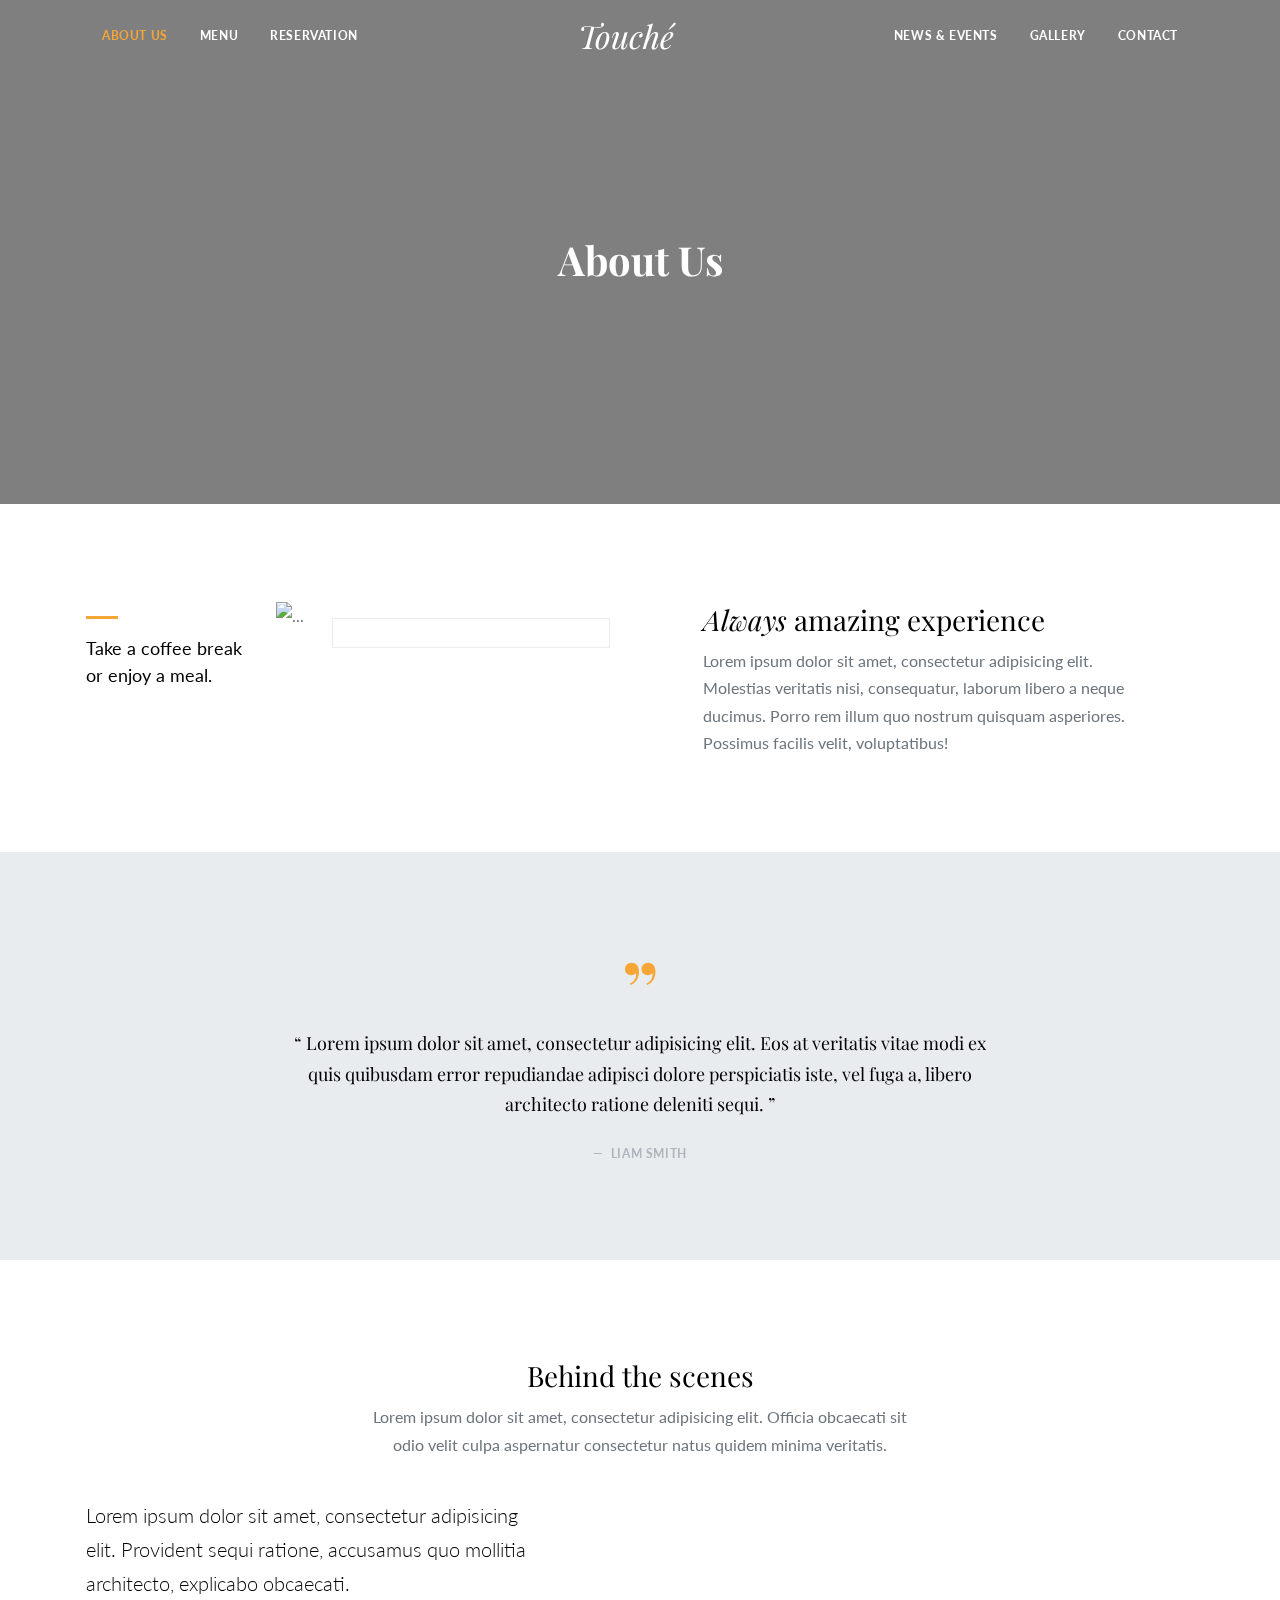
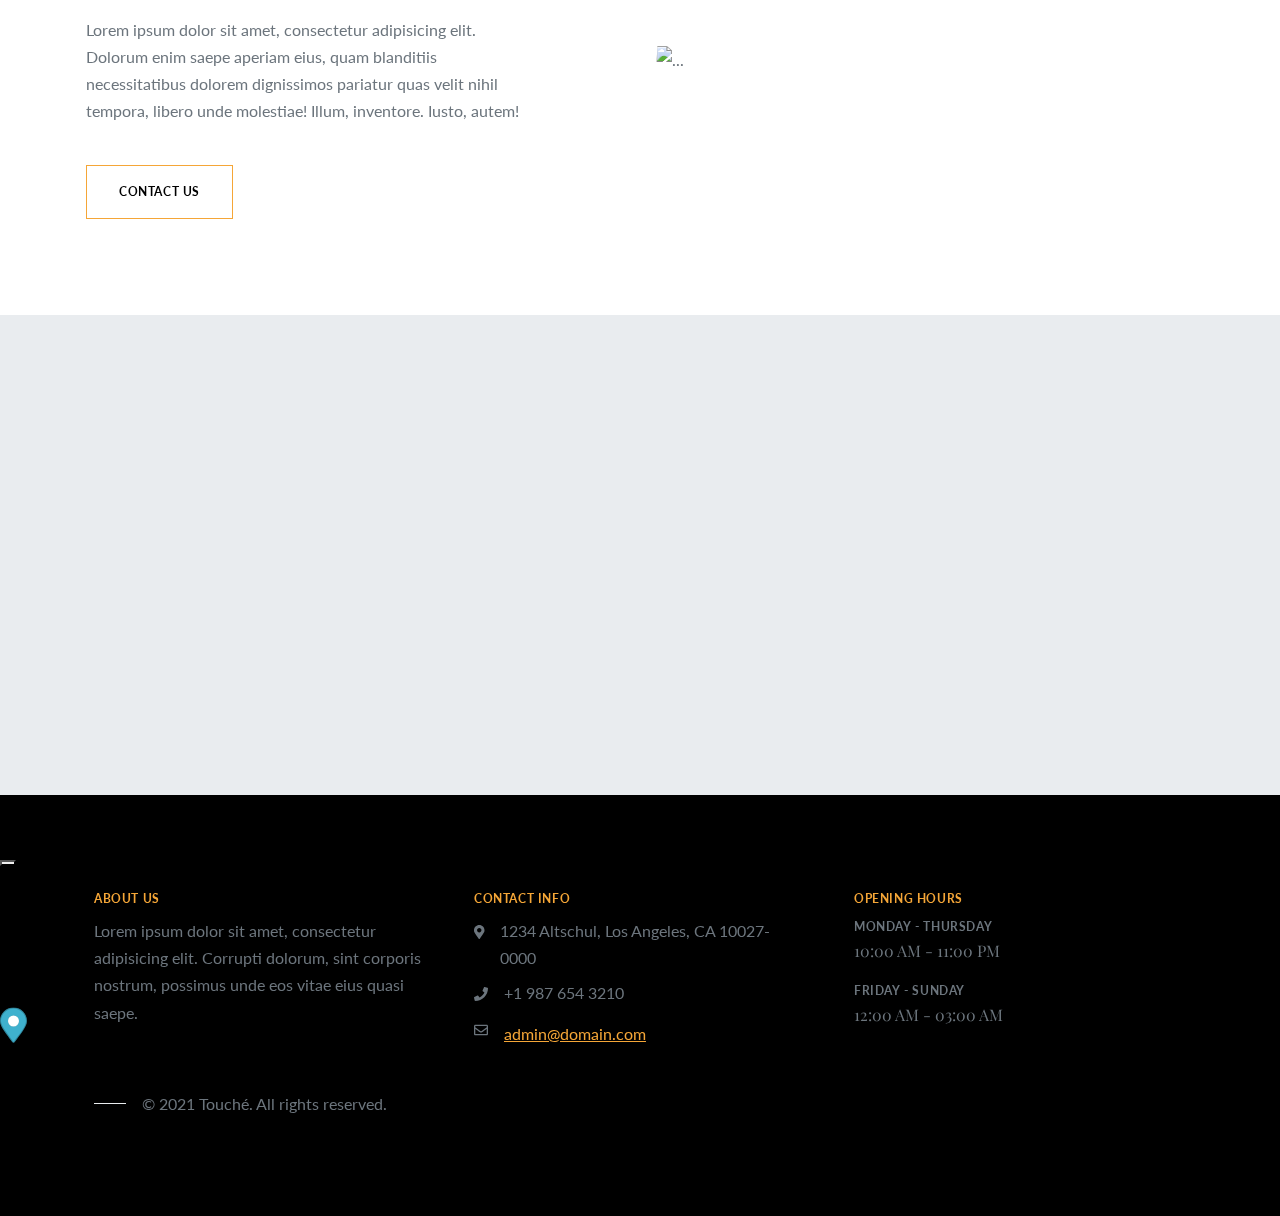
==== about.html @ 6cad5d22 "first commit" ====
<!doctype html>
<html lang="en">

<head>
  <meta charset="utf-8" />
  <meta name="viewport" content="width=device-width, initial-scale=1" />

  <!-- Favicon -->
  <link rel="apple-touch-icon" sizes="180x180" href="./assets/favicon/apple-touch-icon.png">
  <link rel="icon" type="image/png" sizes="32x32" href="./assets/favicon/favicon-32x32.png">
  <link rel="icon" type="image/png" sizes="16x16" href="./assets/favicon/favicon-16x16.png">
  <link rel="manifest" href="./assets/favicon/manifest.json">
  <link rel="mask-icon" href="./assets/favicon/safari-pinned-tab.svg" color="#5bbad5">
  <link rel="shortcut icon" href="./assets/favicon/favicon.ico">
  <meta name="msapplication-config" content="./assets/favicon/browserconfig.xml">
  <meta name="theme-color" content="#ffffff">

  <!-- Libs CSS -->
  <link rel="stylesheet" href="./assets/css/libs.bundle.css" />

  <!-- Theme CSS -->
  <link rel="stylesheet" href="./assets/css/theme.bundle.css" />

  <!-- Fonts -->
  <link rel="preconnect" href="https://fonts.gstatic.com">
  <link
    href="https://fonts.googleapis.com/css2?family=Lato:ital,wght@0,400;0,700;0,900;1,400;1,700;1,900&family=Playfair+Display:ital,wght@0,400;0,700;1,400;1,700&display=swap"
    rel="stylesheet">

  <!-- Map -->
  <link rel='stylesheet' href='https://api.mapbox.com/mapbox-gl-js/v2.3.1/mapbox-gl.css' />

  <!-- Title -->
  <title>Touché - Café &amp; Restaurant Template</title>
</head>

<body>

  <!-- NAVBAR -->
  <nav class="navbar navbar-dark navbar-expand-lg navbar-togglable fixed-top">
    <div class="container">

      <!-- Navbar brand (mobile) -->
      <a class="navbar-brand d-lg-none" href="./index.html">Touché</a>

      <!-- Navbar toggler -->
      <button class="navbar-toggler" type="button" data-bs-toggle="collapse" data-bs-target="#navbarCollapse"
        aria-controls="navbarCollapse" aria-expanded="false" aria-label="Toggle navigation">
        <span class="navbar-toggler-icon"></span>
      </button>

      <!-- Navbar collapse -->
      <div class="collapse navbar-collapse" id="navbarCollapse">

        <!-- Navbar nav -->
        <ul class="navbar-nav">
          <li class="nav-item">
            <a class="nav-link active" href="./about-us.html">About Us</a>
          </li>
          <li class="nav-item">
            <a class="nav-link " href="./menu.html">Menu</a>
          </li>
          <li class="nav-item">
            <a class="nav-link " href="./reservation.html">Reservation</a>
          </li>
        </ul>

        <!-- Navbar brand -->
        <a class="navbar-brand d-none d-lg-flex mx-lg-auto" href="./index.html">
          Touché
        </a>

        <!-- Navbar nav -->
        <ul class="navbar-nav">
          <li class="nav-item">
            <a class="nav-link " href="./news-and-events.html">News & Events</a>
          </li>
          <li class="nav-item">
            <a class="nav-link " href="./gallery.html">Gallery</a>
          </li>
          <li class="nav-item">
            <a class="nav-link " href="./contact-us.html">Contact</a>
          </li>
        </ul>

      </div>
    </div>
  </nav>

  <!-- HEADER -->
  <header data-jarallax data-speed=".8" style="background-image: url(assets/img/36.jpg);">
    <div class="pt-10 pb-8 pt-md-15 pb-md-13 bg-black-50">
      <div class="container">
        <div class="row justify-content-center">
          <div class="col-12 col-md-8 col-lg-6 text-center">

            <!-- Heading -->
            <h1 class="display-6 fw-bold text-white">
              About Us
            </h1>

          </div>
        </div>
      </div>
    </div>
  </header>

  <!-- DISCOVER -->
  <section class="py-7 py-md-9">
    <div class="container">
      <div class="row">
        <div class="col-md-2">

          <!-- Divider -->
          <hr class="hr-sm bg-primary">

          <!-- Text -->
          <p class="fs-lg lh-lg text-black mb-5 mb-md-0">
            Take a coffee break or enjoy a meal.
          </p>

        </div>
        <div class="col-md-4">

          <!-- Media -->
          <div class="media-decoration media-decoration-1 mb-5 mb-md-0">

            <!-- Border -->
            <div class="media-decoration-border" data-jarallax-element="-40"></div>

            <!-- Image -->
            <img class="media-decoration-img img-fluid" src="assets/img/2.jpg" alt="...">

          </div>

        </div>
        <div class="col-md-5 align-self-center mx-auto">

          <!-- Heading -->
          <h2 class="mb-2">
            <em>Always</em> amazing experience
          </h2>

          <!-- Text -->
          <p class="mb-0">
            Lorem ipsum dolor sit amet, consectetur adipisicing elit. Molestias veritatis nisi, consequatur, laborum
            libero a neque ducimus. Porro rem illum quo nostrum quisquam asperiores. Possimus facilis velit,
            voluptatibus!
          </p>

        </div>
      </div>
    </div>
  </section>

  <!-- QUOTE -->
  <section class="py-7 py-md-9 bg-light">
    <div class="container">
      <div class="row justify-content-center">
        <div class="col-12 col-md-8 text-center">

          <!-- Icon -->
          <span class="display-1 font-serif text-primary">”</span>

          <!-- Blockquote -->
          <figure class="mb-0">
            <blockquote class="blockquote mb-0">
              <p class="font-serif text-black mb-6">
                Lorem ipsum dolor sit amet, consectetur adipisicing elit. Eos at veritatis vitae modi ex quis quibusdam
                error repudiandae adipisci dolore perspiciatis iste, vel fuga a, libero architecto ratione deleniti
                sequi.
              </p>
            </blockquote>
            <figcaption class="blockquote-footer text-xs mb-0">
              Liam Smith
            </figcaption>
          </figure>

        </div>
      </div>
    </div>
  </section>

  <!-- INFO -->
  <section class="py-7 py-md-9">
    <div class="container">
      <div class="row justify-content-center">
        <div class="col-12 col-md-8 col-lg-6 text-center">

          <!-- Heading -->
          <h2 class="mb-2">
            Behind the scenes
          </h2>

          <!-- Subheading -->
          <p class="mb-6">
            Lorem ipsum dolor sit amet, consectetur adipisicing elit. Officia obcaecati sit odio velit culpa aspernatur
            consectetur natus quidem minima veritatis.
          </p>

        </div>
      </div>
      <div class="row align-items-center justify-content-between">
        <div class="col-md-6 order-md-2">

          <!-- Image -->
          <img class="img-fluid mw-md-120 clip-top-start" src="assets/img/24.jpg" alt="...">

        </div>
        <div class="col-md-5 order-md-1">

          <!-- Text -->
          <p class="lead text-black">
            Lorem ipsum dolor sit amet, consectetur adipisicing elit. Provident sequi ratione, accusamus quo mollitia
            architecto, explicabo obcaecati.
          </p>

          <!-- Text -->
          <p class="mb-6">
            Lorem ipsum dolor sit amet, consectetur adipisicing elit. Dolorum enim saepe aperiam eius, quam blanditiis
            necessitatibus dolorem dignissimos pariatur quas velit nihil tempora, libero unde molestiae! Illum,
            inventore. Iusto, autem!
          </p>

          <!-- Text -->
          <p class="mb-md-0">
            <a class="btn btn-outline-primary" href="contact-us.html">
              Contact Us
            </a>
          </p>

        </div>
      </div>
    </div>
  </section>

  <!-- MAP -->
  <section class="bg-light" data-map='{"center": [-118.244615, 34.052979], "zoom": 12}' style="height: 30rem;">
  </section>

  <!-- FOOTER -->
  <footer class="py-7 py-md-9 bg-black">
    <div class="container px-4">
      <div class="row gx-7">
        <div class="col-sm-4">

          <!-- Heading -->
          <h5 class="text-xs text-primary">
            About Us
          </h5>

          <!-- Text -->
          <p class="mb-6">
            Lorem ipsum dolor sit amet, consectetur adipisicing elit. Corrupti dolorum, sint corporis nostrum, possimus
            unde eos vitae eius quasi saepe.
          </p>

        </div>
        <div class="col-sm-4">

          <!-- Heading -->
          <h5 class="text-xs text-primary">
            Contact info
          </h5>

          <!-- List -->
          <ul class="list-unstyled mb-6">
            <li class="d-flex mb-2">
              <div class="fas fa-map-marker-alt me-3 mt-2 fs-sm"></div>
              1234 Altschul, Los Angeles, CA 10027-0000
            </li>
            <li class="d-flex mb-2">
              <div class="fas fa-phone me-3 mt-2 fs-sm"></div>
              +1 987 654 3210
            </li>
            <li class="d-flex">
              <div class="far fa-envelope me-3 mt-2 fs-sm"></div> <a href="mailto:admin@domain.com">admin@domain.com</a>
            </li>
          </ul>

        </div>
        <div class="col-sm-4">

          <!-- Heading -->
          <h5 class="text-xs text-primary">
            Opening hours
          </h5>

          <!-- Text -->
          <div class="mb-3">
            <div class="text-xs">Monday - Thursday</div>
            <div class="font-serif">10:00 AM - 11:00 PM</div>
          </div>

          <!-- Text -->
          <div class="mb-6">
            <div class="text-xs">Friday - Sunday</div>
            <div class="font-serif">12:00 AM - 03:00 AM</div>
          </div>

        </div>
      </div>
      <div class="row">
        <div class="col-12">

          <!-- Copyright -->
          <div class="d-flex align-items-center">
            <hr class="hr-sm me-3" style="height: 1px;" /> &copy; 2021 Touché. All rights reserved.
          </div>

        </div>
      </div>
    </div>
  </footer>


  <!--  -->
  <!-- TOAST -->
  <div class="toast position-fixed bottom-0 start-50 translate-middle-x mb-3 mb-md-5" id="notification" role="alert"
    aria-live="assertive" aria-atomic="true">
    <div class="d-flex">
      <div class="toast-body mx-auto"></div>
    </div>
  </div>

  <!-- JAVASCRIPT -->
  <!-- Vendor JS -->
  <script src="./assets/js/vendor.bundle.js"></script>

  <!-- Theme JS -->
  <script src="./assets/js/theme.bundle.js"></script>

</body>

</html>
---- assets/css/libs.bundle.css ----
/*! Flickity v2.2.2
https://flickity.metafizzy.co
---------------------------------------------- */
.flickity-enabled {
  position: relative;
}
.flickity-enabled:focus {
  outline: 0;
}
.flickity-viewport {
  height: 100%;
  overflow: hidden;
  position: relative;
}
.flickity-slider {
  height: 100%;
  position: absolute;
  width: 100%;
}
.flickity-enabled.is-draggable {
  -webkit-tap-highlight-color: transparent;
  -webkit-user-select: none;
  -moz-user-select: none;
  -ms-user-select: none;
  user-select: none;
}
.flickity-enabled.is-draggable .flickity-viewport {
  cursor: move;
  cursor: -webkit-grab;
  cursor: grab;
}
.flickity-enabled.is-draggable .flickity-viewport.is-pointer-down {
  cursor: -webkit-grabbing;
  cursor: grabbing;
}
.flickity-button {
  background: hsla(0, 0%, 100%, 0.75);
  border: none;
  color: #333;
  position: absolute;
}
.flickity-button:hover {
  background: #fff;
  cursor: pointer;
}
.flickity-button:focus {
  box-shadow: 0 0 0 5px #19f;
  outline: 0;
}
.flickity-button:active {
  opacity: 0.6;
}
.flickity-button:disabled {
  cursor: auto;
  opacity: 0.3;
  pointer-events: none;
}
.flickity-button-icon {
  fill: currentColor;
}
.flickity-prev-next-button {
  border-radius: 50%;
  height: 44px;
  top: 50%;
  transform: translateY(-50%);
  width: 44px;
}
.flickity-prev-next-button.previous {
  left: 10px;
}
.flickity-prev-next-button.next {
  right: 10px;
}
.flickity-rtl .flickity-prev-next-button.previous {
  left: auto;
  right: 10px;
}
.flickity-rtl .flickity-prev-next-button.next {
  left: 10px;
  right: auto;
}
.flickity-prev-next-button .flickity-button-icon {
  height: 60%;
  left: 20%;
  position: absolute;
  top: 20%;
  width: 60%;
}
.flickity-page-dots {
  bottom: -25px;
  line-height: 1;
  list-style: none;
  margin: 0;
  padding: 0;
  position: absolute;
  text-align: center;
  width: 100%;
}
.flickity-rtl .flickity-page-dots {
  direction: rtl;
}
.flickity-page-dots .dot {
  background: #333;
  border-radius: 50%;
  cursor: pointer;
  display: inline-block;
  height: 10px;
  margin: 0 8px;
  opacity: 0.25;
  width: 10px;
}
.flickity-page-dots .dot.is-selected {
  opacity: 1;
}

/* sticky_navbar_left */

.navbar-left {
  display: flex;
  position: fixed;
  top: 29.5vh;
  flex-direction: column;
  align-items: center;
  justify-content: center;
  background: hsla(0, 0%, 100%, 0.15);
  backdrop-filter: blur(30px);
  width: 3.5vw;
  height: 48.5vh;
  z-index: 1000;
  box-shadow: 3px 3px 10px rgb(8, 5, 5, 0.3);
  border-radius: 10px;
}

.navbar-left a {
  color: #c29938;

  transition: 0.3s;
}

.navbar-left i {
  padding: 1.5vmax 1vmax;
  font-size: 1.75vmax;
}

.navbar-left a:hover {
  color: #000000;
}

footer a {
  display: flex;
  padding-top: 5px;
  align-content: center;
  text-align: center;
}
/*# sourceMappingURL=libs.bundle.css.map*/
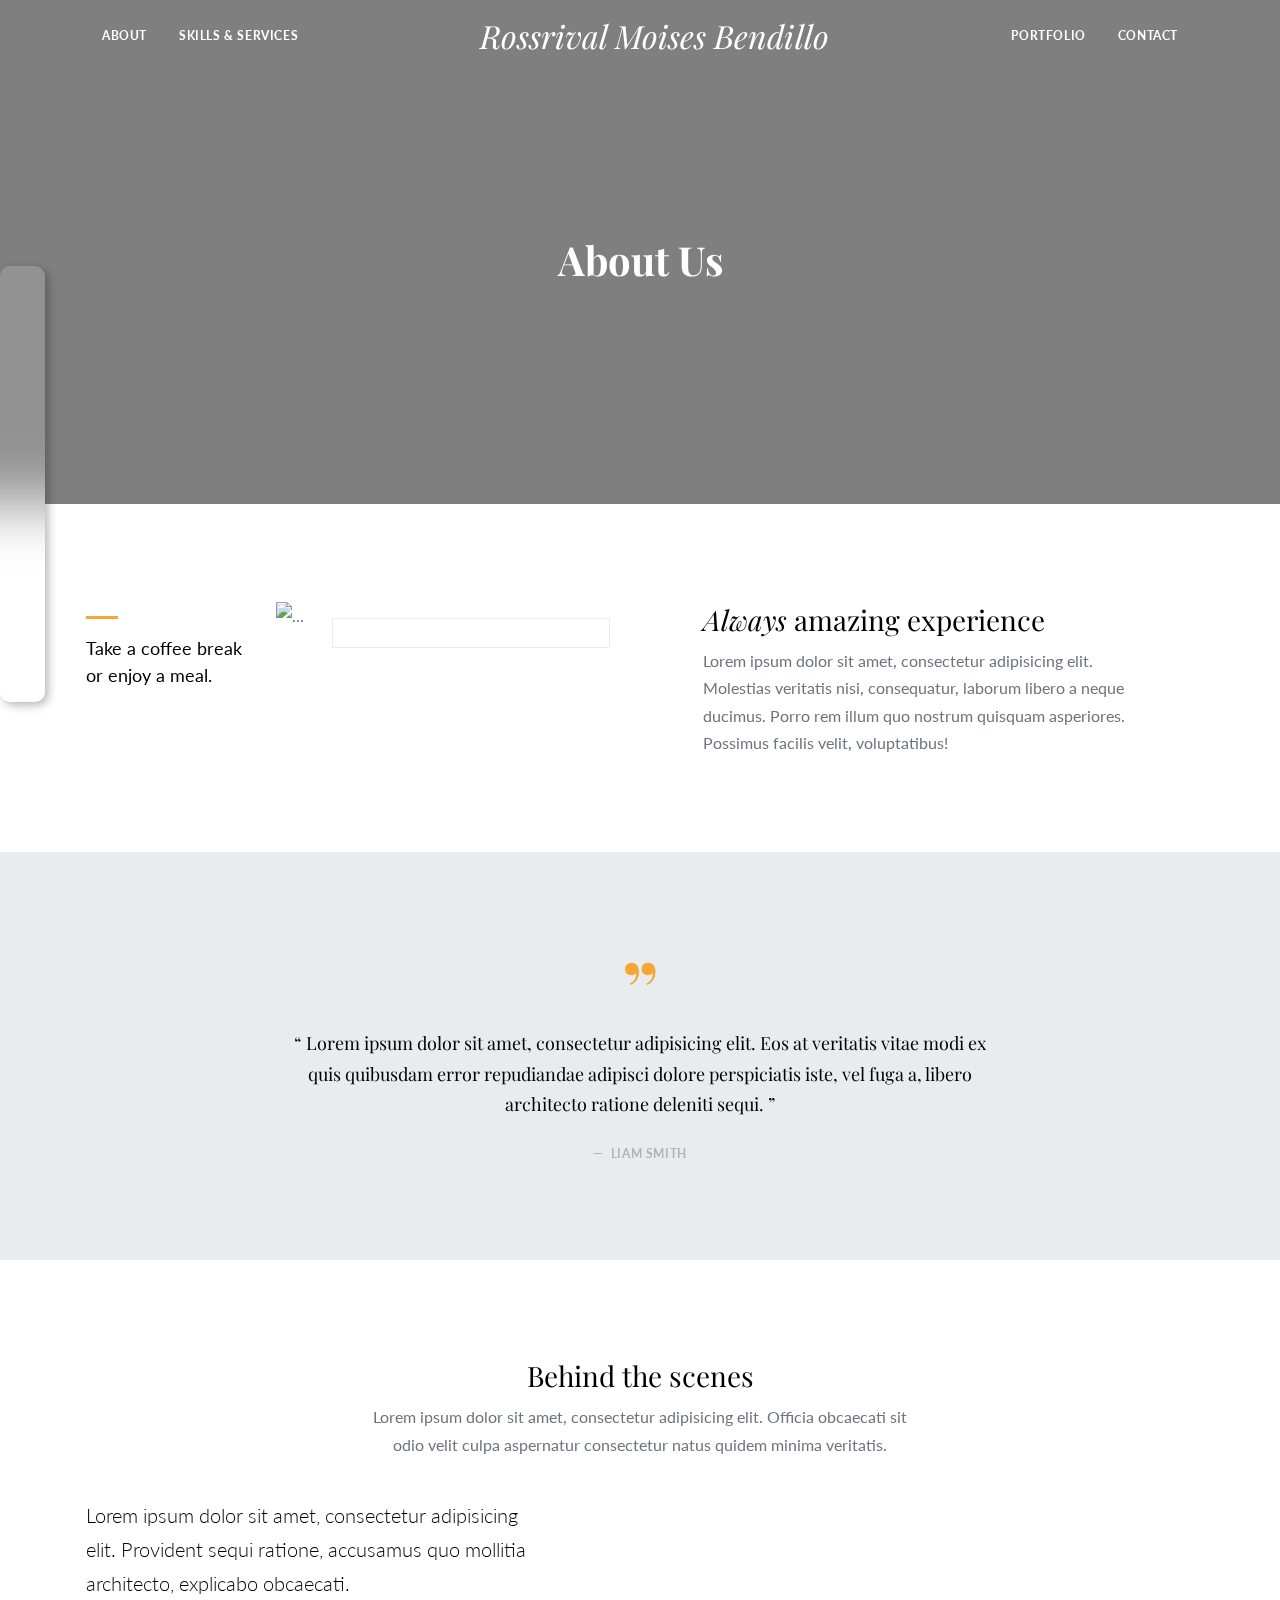
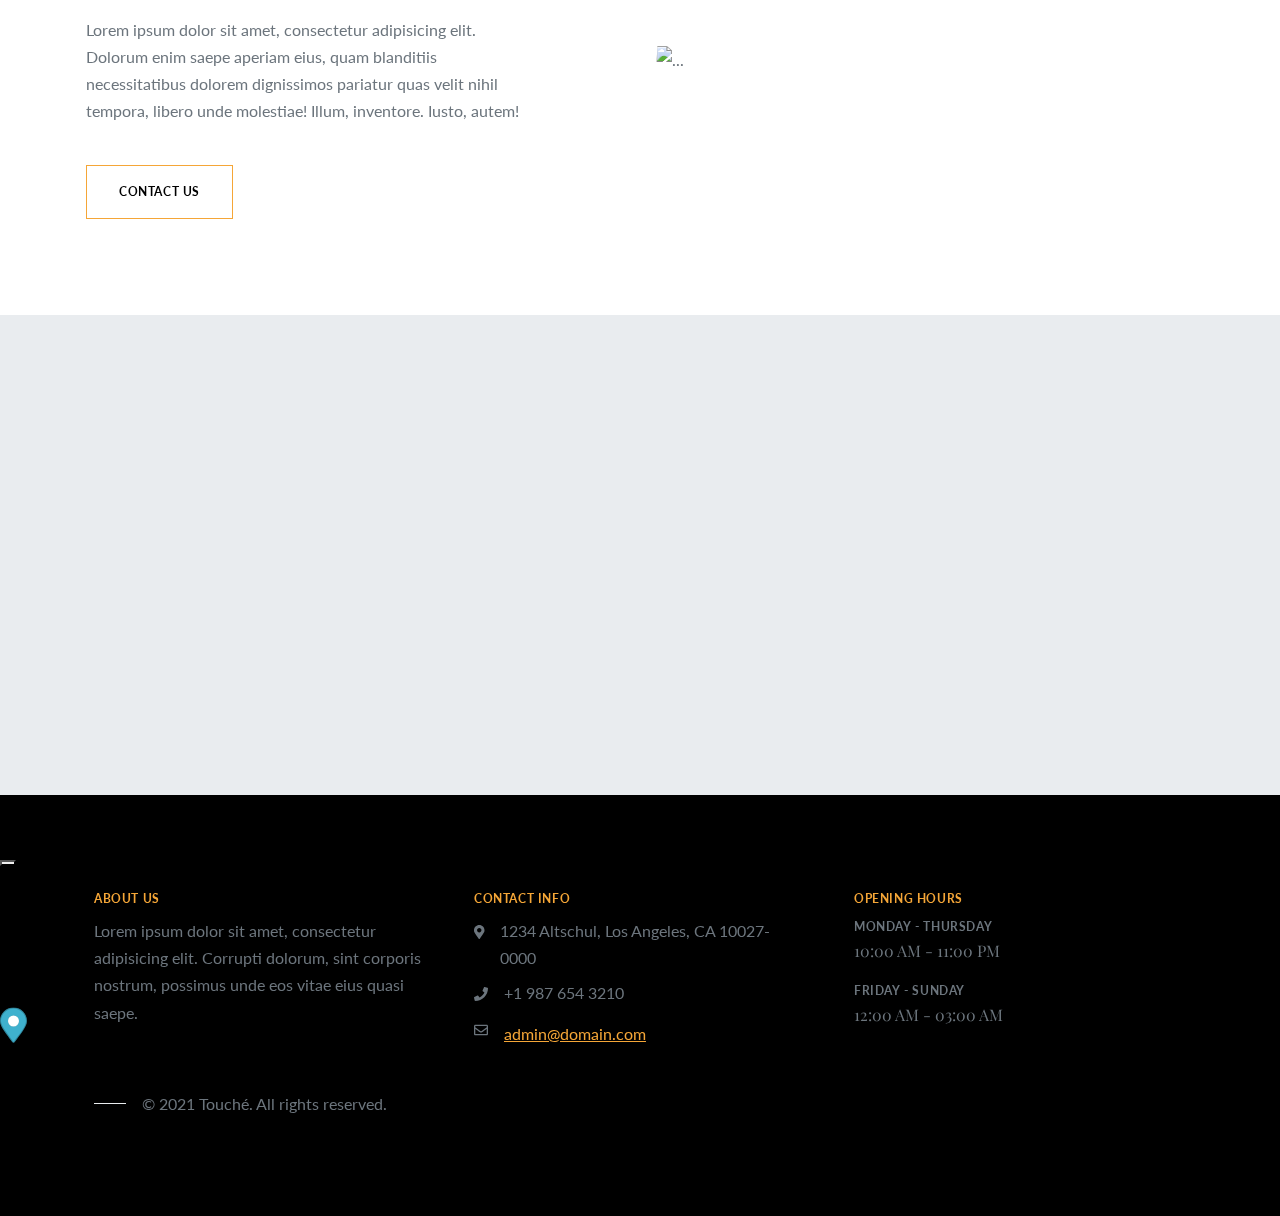
==== commit 4fda918a: "updated portfolio" ====
--- a/about.html
+++ b/about.html
@@ -31,7 +31,7 @@
   <link rel='stylesheet' href='https://api.mapbox.com/mapbox-gl-js/v2.3.1/mapbox-gl.css' />
 
   <!-- Title -->
-  <title>Touché - Café &amp; Restaurant Template</title>
+  <title>Ross: About</title>
 </head>
 
 <body>
@@ -41,7 +41,7 @@
     <div class="container">
 
       <!-- Navbar brand (mobile) -->
-      <a class="navbar-brand d-lg-none" href="./index.html">Touché</a>
+      <a class="navbar-brand d-lg-none" href="./index.html">Rossrival</a>
 
       <!-- Navbar toggler -->
       <button class="navbar-toggler" type="button" data-bs-toggle="collapse" data-bs-target="#navbarCollapse"
@@ -55,37 +55,43 @@
         <!-- Navbar nav -->
         <ul class="navbar-nav">
           <li class="nav-item">
-            <a class="nav-link active" href="./about-us.html">About Us</a>
+            <a class="nav-link " href="./about.html">About</a>
           </li>
           <li class="nav-item">
-            <a class="nav-link " href="./menu.html">Menu</a>
-          </li>
-          <li class="nav-item">
-            <a class="nav-link " href="./reservation.html">Reservation</a>
+            <a class="nav-link " href="./skills_&services.html">Skills & Services</a>
           </li>
         </ul>
 
         <!-- Navbar brand -->
         <a class="navbar-brand d-none d-lg-flex mx-lg-auto" href="./index.html">
-          Touché
+          Rossrival Moises Bendillo
         </a>
 
         <!-- Navbar nav -->
         <ul class="navbar-nav">
           <li class="nav-item">
-            <a class="nav-link " href="./news-and-events.html">News & Events</a>
+            <a class="nav-link " href="./portfolio.html">Portfolio</a>
           </li>
           <li class="nav-item">
-            <a class="nav-link " href="./gallery.html">Gallery</a>
-          </li>
-          <li class="nav-item">
-            <a class="nav-link " href="./contact-us.html">Contact</a>
+            <a class="nav-link " href="./contact.html">Contact</a>
           </li>
         </ul>
 
       </div>
     </div>
   </nav>
+
+  <!----------Sticky Navbar left--------------->
+  <div class="navbar-left" ">
+  <a href=" #Ross" target="_blank"> <i class="fa-solid fa-registered "></i></a>
+    <a href="https://github.com/Kashea/" target="_blank"> <i class="fa-brands fa-github"> </i></a>
+    <a href="https://www.facebook.com/rbendillo/" target="_blank"> <i class="fa-brands fa-facebook"></i></a>
+    <a href="https://www.linkedin.com/in/rossrival-bendillo-96248b77/" target="_blank"> <i class="fa-brands fa-linkedin"
+        target="_blank"></i></a>
+    <a href="https://codepen.io/Rossrival-Bendillo" target="_blank"> <i class="fa-brands fa-codepen"
+        target="_blank"></i></a>
+
+  </div>
 
   <!-- HEADER -->
   <header data-jarallax data-speed=".8" style="background-image: url(assets/img/36.jpg);">
